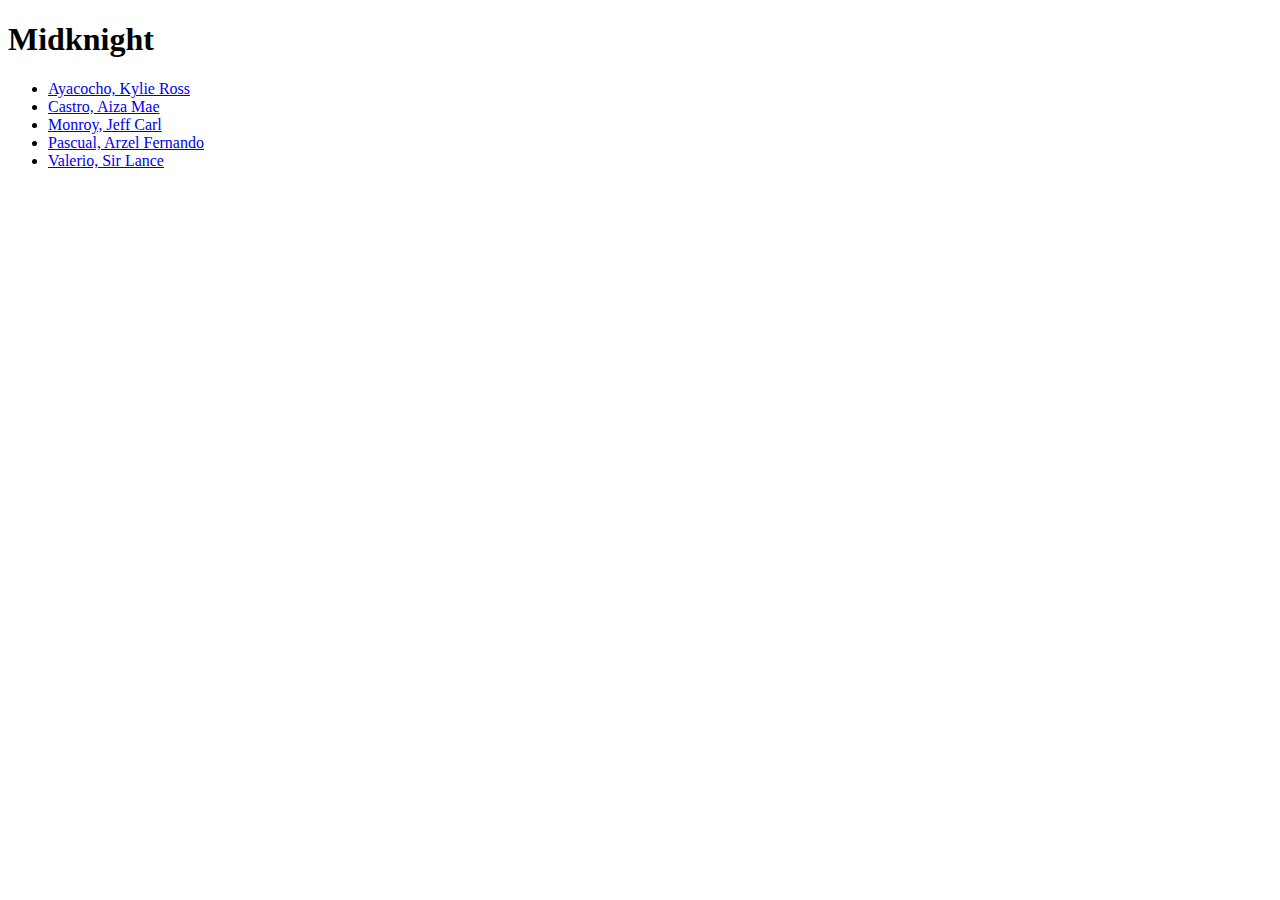
==== index.html @ e01a1895 "add index.html" ====
<!DOCTYPE html>
<html>
<head>
	<title> Midknight - Exercise 16 </title>
</head>
<body>
	<h1> Midknight </h1>
	<ul>
		<li><a href="./ayacocho_kylieross/ayacocho_kylieross.html">
			Ayacocho, Kylie Ross</a></li>
		<li><a href="./castro_aizamae/castro_aizamae.html">
			Castro, Aiza Mae</a></li>
		<li><a href="./monroy_jeffcarl/monroy_jeffcarl.html">
			Monroy, Jeff Carl</a></li>
		<li><a href="./pascual_arzelfernando/pascual_arzelfernando.html">
			Pascual, Arzel Fernando</a></li>
		<li><a href="./valerio_sirlance/valerio_sirlance.html">
			Valerio, Sir Lance</a></li>
	</ul>
</body>
</html>
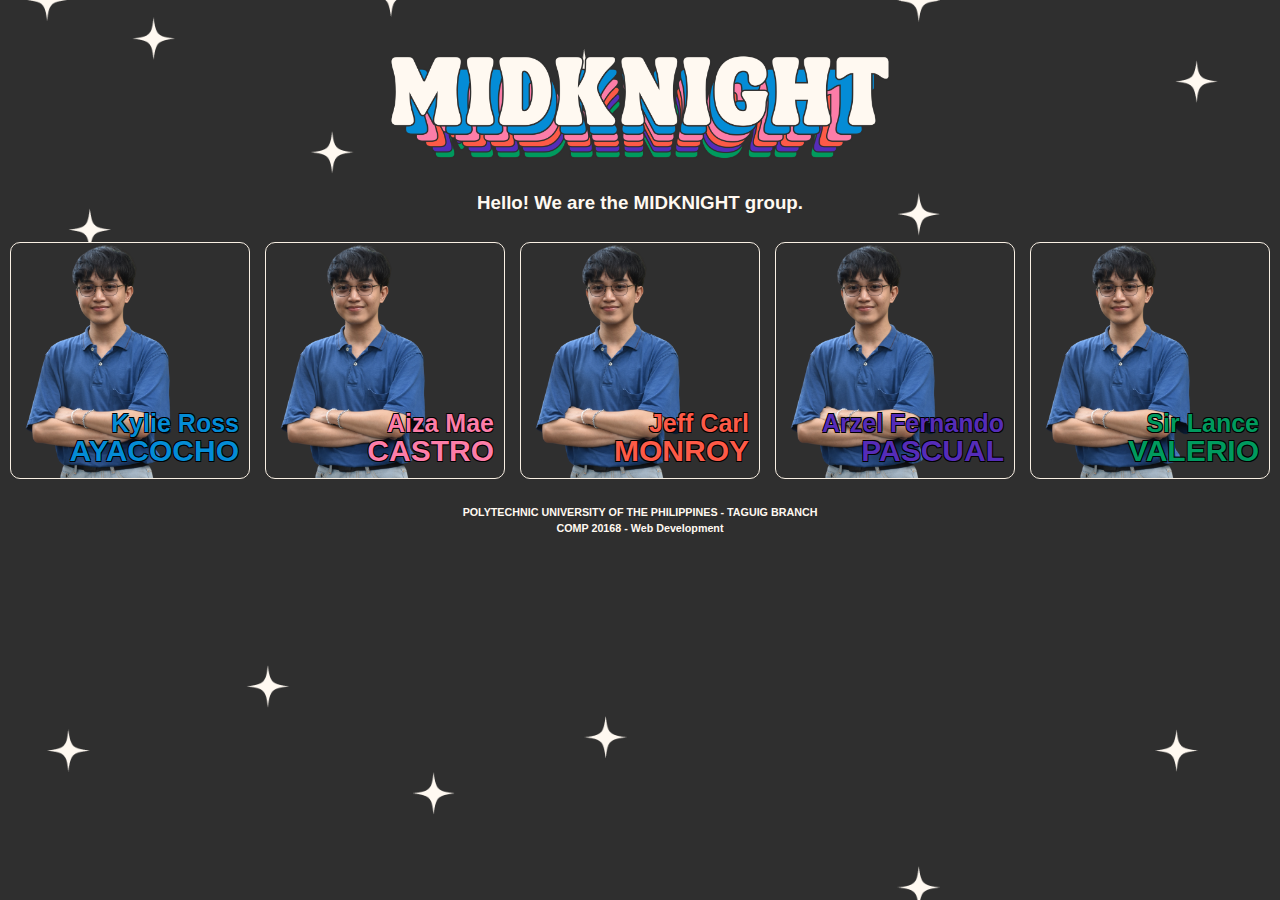
==== commit f148ddeb: "add main webpage files" ====
--- a/index.html
+++ b/index.html
@@ -1,21 +1,73 @@
 <!DOCTYPE html>
-<html>
 <head>
-	<title> Midknight - Exercise 16 </title>
+	<title>Midknight</title>
+	<meta name="viewport" content="width=device-width, initial-scale=1.0">
+	<link rel="stylesheet" href="style.css">
 </head>
 <body>
-	<h1> Midknight </h1>
-	<ul>
-		<li><a href="./ayacocho_kylieross/ayacocho_kylieross.html">
-			Ayacocho, Kylie Ross</a></li>
-		<li><a href="./castro_aizamae/castro_aizamae.html">
-			Castro, Aiza Mae</a></li>
-		<li><a href="./monroy_jeffcarl/monroy_jeffcarl.html">
-			Monroy, Jeff Carl</a></li>
-		<li><a href="./pascual_arzelfernando/pascual_arzelfernando.html">
-			Pascual, Arzel Fernando</a></li>
-		<li><a href="./valerio_sirlance/valerio_sirlance.html">
-			Valerio, Sir Lance</a></li>
-	</ul>
+	<div class="logo">
+		<a href="index.html">
+			<img class="group-logo" src="./photos/logo_midknight.png"
+				alt="Logo"/>
+		</a>
+	</div>
+	<h3>Hello! We are the MIDKNIGHT group.</h3>
+	<div class="container">
+		<div class="kr-ayacocho">
+			<a href="./ayacocho_kylieross/ayacocho_kylieross.html">
+				<div class="text-container">
+					<p>Kylie Ross</p>
+					<p class="surname">AYACOCHO</p>
+				</div>
+				<img class="member-picture" src="./photos/jcm_pic.png"
+					alt="K. Ayacocho"/>
+			</a>
+		</div>
+		<div class="am-castro">
+			<a href="./castro_aizamae/castro_aizamae.html">
+				<div class="text-container">
+					<p>Aiza Mae</p>
+					<p class="surname">CASTRO</p>
+				</div>
+				<img class="member-picture" src="./photos/jcm_pic.png" 
+					alt="A. Castro"/>
+			</a>
+		</div>
+		<div class="jc-monroy">
+			<a href="./monroy_jeffcarl/monroy_jeffcarl.html">
+				<div class="text-container">
+					<p>Jeff Carl</p>
+					<p class="surname">MONROY</p>
+				</div>
+				<img class="member-picture" src="./photos/jcm_pic.png"
+					alt="J. Monroy"/>
+			</a>
+		</div>		
+		<div class="af-pascual">
+			<a href="./pascual_arzelfernando/pascual_arzelfernando.html">
+				<div class="text-container">
+					<p>Arzel Fernando</p>
+					<p class="surname">PASCUAL</p>
+				</div>
+				<img class="member-picture" src="./photos/jcm_pic.png"
+				 alt="A. Pascual"/>
+			</a>
+		</div>
+		<div class="sl-valerio">
+			<a href="./valerio_sirlance/valerio_sirlance.html">
+				<div class="text-container">
+					<p>Sir Lance</p>
+					<p class="surname">VALERIO</p>
+				</div>
+				<img class="member-picture" src="./photos/jcm_pic.png" 
+					alt="S. Valerio"/>
+			</a>
+		</div>
+	</div>
+	<div class="footer-div">
+		<h6> POLYTECHNIC UNIVERSITY OF THE PHILIPPINES - TAGUIG BRANCH
+			 COMP 20168 - Web Development
+		</h6>
+	</div>
 </body>
-</html>
+</html>--- a/style.css
+++ b/style.css
@@ -0,0 +1,208 @@
+body {
+  font-family: Century Gothic, Arial, sans-serif;
+  margin: 0;
+  padding: 0;
+  background-color: #2f2f2f;
+  background-image: url("photos/bg_pic.png");
+  background-size: cover;
+  background-repeat: no-repeat;
+  background-attachment: fixed;
+}
+
+h3 {
+  font-family: Century Gothic, Arial, sans-serif;
+  color: #fff9f1;
+  text-align: center;
+}
+
+.logo {
+  grid-area: logo;
+  text-align: center;
+  margin: 5px;
+  padding-top: 50px;
+  padding-bottom: 10px;
+}
+
+.group-logo {
+  width: 500px;
+}
+
+.container {
+  display: grid;
+  grid-template-columns: repeat(5, 3fr);
+  grid-gap: 15px;
+  text-align: center;
+  list-style: none;
+  padding: 10px;
+}
+
+.text-container {
+  position: relative;
+  z-index: 2;
+  display: flex;
+  flex-direction: column;
+  align-items: flex-end;
+  padding: 10px;
+  margin: 0;
+  height: 215px;
+}
+
+.member-picture {
+  width: 100%;
+  height: 100%;
+  object-fit: cover;
+  position: absolute;
+  top: 0;
+  left: 0;
+  z-index: 1;
+}
+
+p,
+.surname {
+  margin: 5px;
+  text-align: right;
+  right: 0;
+  margin-right: 10px;
+}
+
+p {
+  font-size: 25px;
+  position: absolute;
+  bottom: 35px;
+}
+
+.surname {
+  font-size: 30px;
+  bottom: 5px;
+}
+
+.surname.member {
+  font-size: 35px !important;
+  bottom: 0;
+}
+
+.kr-ayacocho {
+  grid-area: kra;
+}
+
+.am-castro {
+  grid-area: amc;
+}
+
+.jc-monroy {
+  grid-area: jcm;
+}
+
+.af-pascual {
+  grid-area: afp;
+}
+
+.sl-valerio {
+  grid-area: slv;
+}
+
+@media (min-width: 769px) {
+  .container {
+    grid-template-columns: repeat(5, 1fr);
+    grid-template-areas: "kra amc jcm afp slv";
+  }
+}
+
+@media (min-width: 426px) and (max-width: 768px) {
+  .container {
+    grid-template-columns: repeat(3, 1fr);
+    grid-template-areas:
+      "kra amc jcm"
+      "afp slv . ";
+  }
+}
+
+/*mobile*/
+@media (min-width: 321px) and (max-width: 425px) {
+  .container {
+    grid-template-columns: repeat(2, 1fr);
+    grid-template-areas:
+      "kra amc "
+      "jcm afp "
+      "slv .";
+  }
+}
+
+.kr-ayacocho,
+.am-castro,
+.jc-monroy,
+.af-pascual,
+.sl-valerio {
+  text-decoration: none;
+  font-weight: bold;
+  display: block;
+  position: relative;
+  border-radius: 10px;
+  border: 1.5px solid #f9f0e4;
+  background-color: #2f2f2f;
+  text-shadow: -0.75px -0.75px 0 #000, 0.75px -0.75px 0 #000,
+    -0.75px 0.75px 0 #000, 0.75px 0.75px 0 #000;
+}
+
+.kr-ayacocho .text-container {
+  color: #048cd6;
+}
+
+.am-castro .text-container {
+  color: #fc7da8;
+}
+
+.jc-monroy .text-container {
+  color: #fd5a47;
+}
+
+.af-pascual .text-container {
+  color: #552cb8;
+}
+
+.sl-valerio .text-container {
+  color: #009a5e;
+}
+
+.kr-ayacocho:hover,
+.am-castro:hover,
+.jc-monroy:hover,
+.af-pascual:hover,
+.sl-valerio:hover {
+  text-shadow: 2px 2px 4px rgba(0, 0, 0, 0.75);
+}
+
+.kr-ayacocho:hover {
+  background-color: #048cd6;
+}
+
+.am-castro:hover {
+  background-color: #fc7da8;
+}
+
+.jc-monroy:hover {
+  background-color: #fd5a47;
+}
+
+.af-pascual:hover {
+  background-color: #552cb8;
+}
+
+.sl-valerio:hover {
+  background-color: #009a5e;
+}
+
+.text-container:hover {
+  color: #fff9f1;
+}
+
+h6 {
+  font-family: Century Gothic, Arial, sans-serif;
+  font-weight: bold;
+  color: #fff9f1;
+  text-align: center;
+  white-space: pre-line;
+  line-height: 1.5;
+  margin-top: 15px;
+  margin-bottom: 5px;
+}
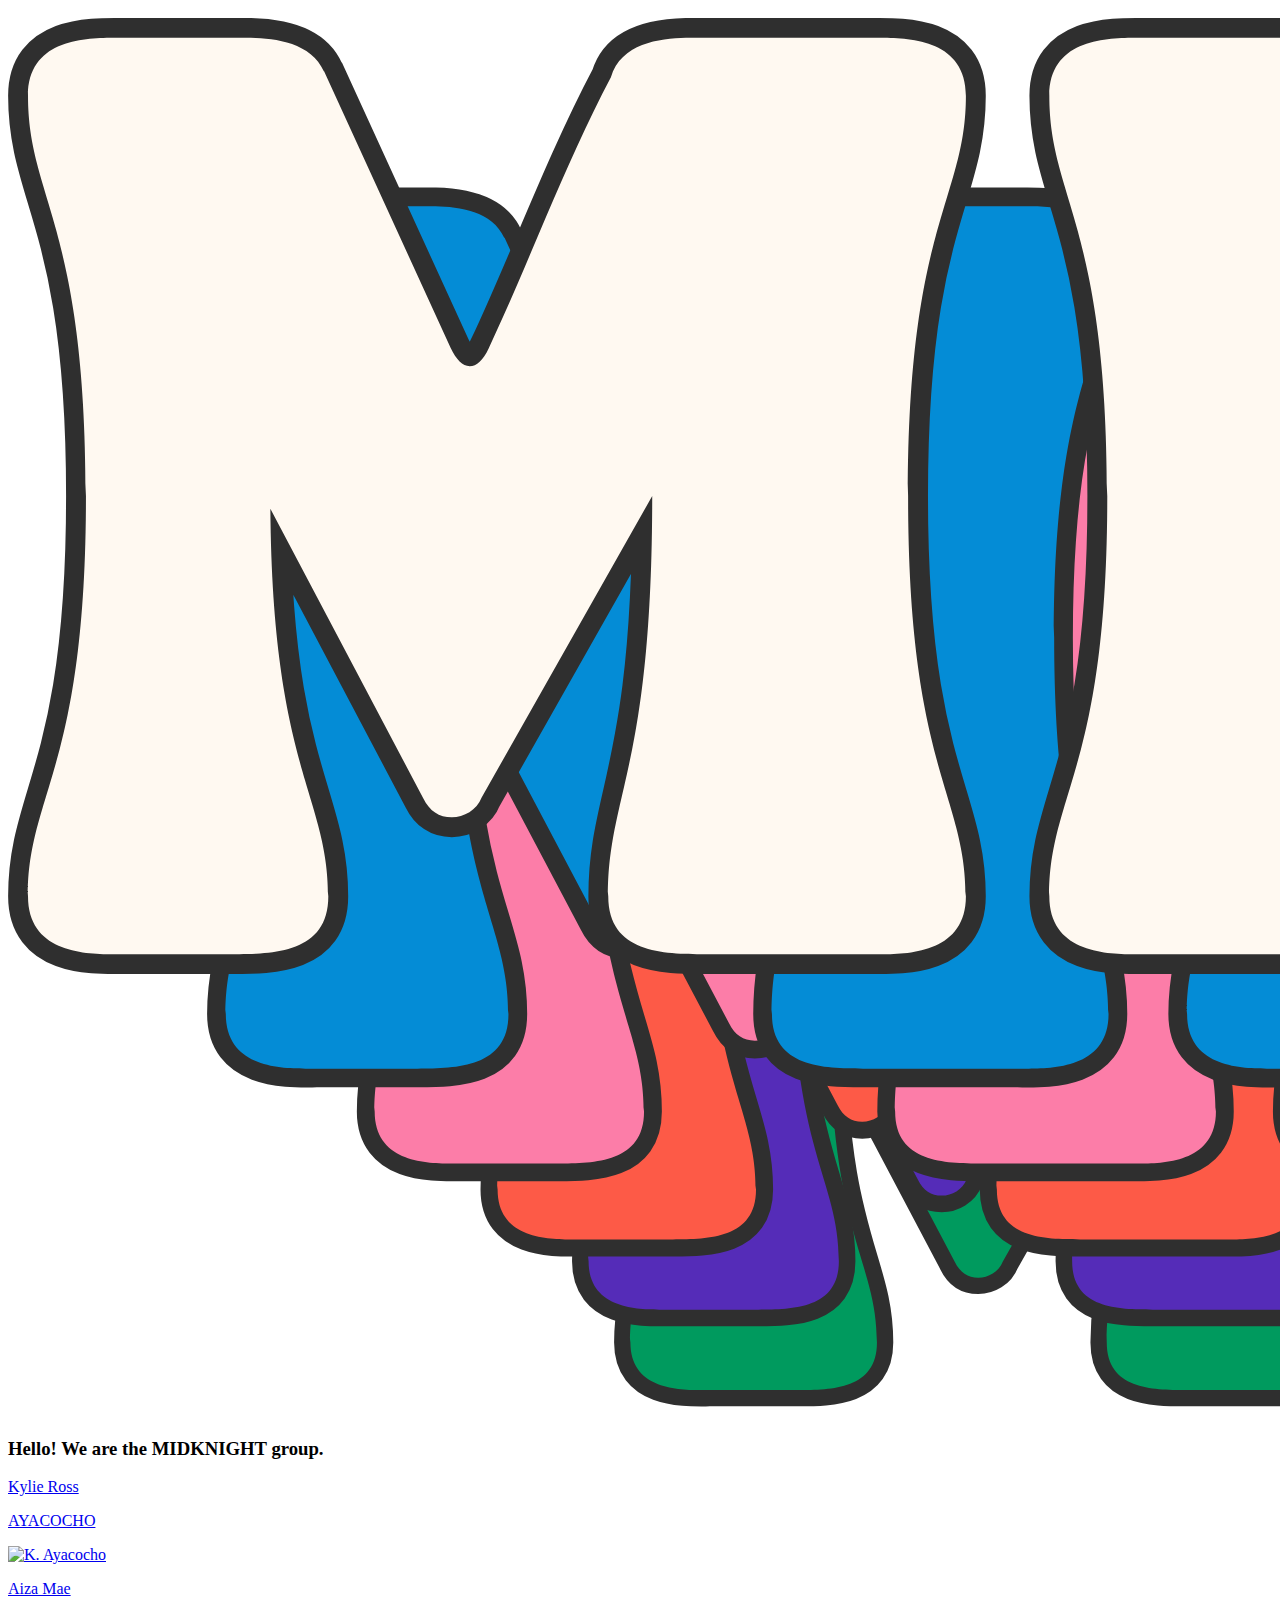
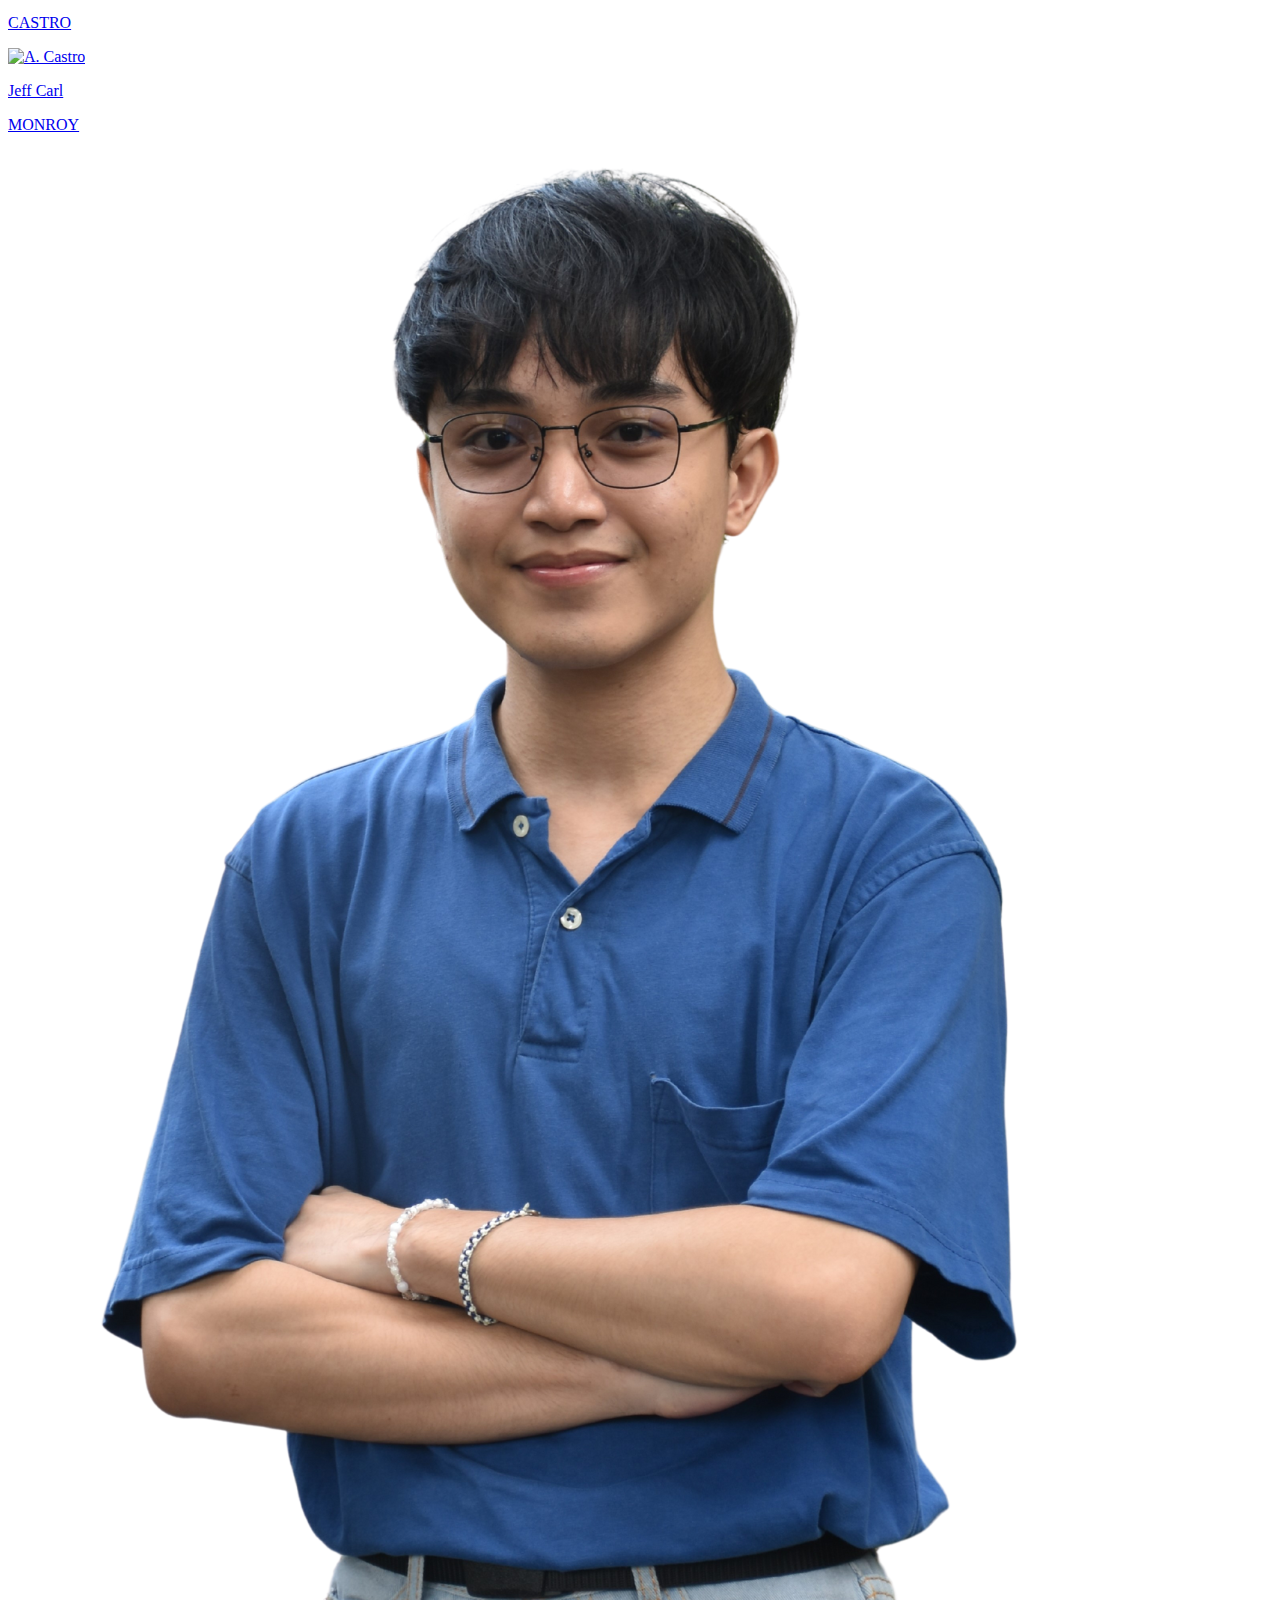
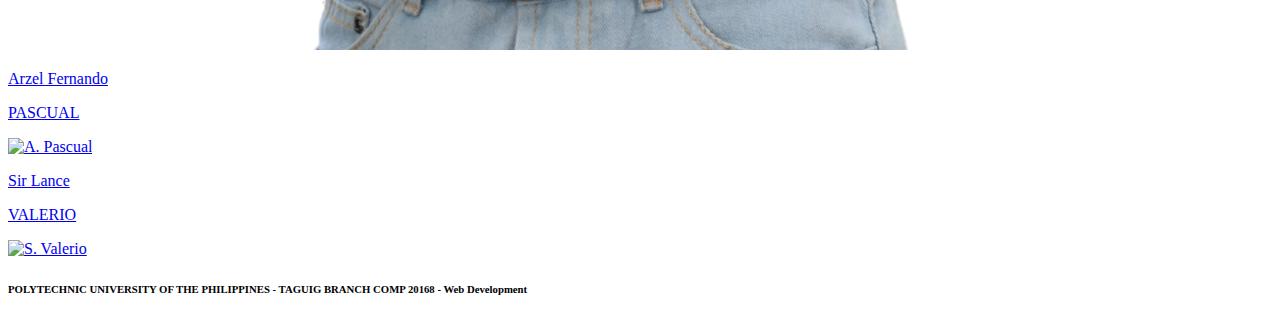
==== commit 35ea498f: "modify index" ====
--- a/index.html
+++ b/index.html
@@ -19,7 +19,7 @@
 					<p>Kylie Ross</p>
 					<p class="surname">AYACOCHO</p>
 				</div>
-				<img class="member-picture" src="./photos/jcm_pic.png"
+				<img class="member-picture" src="./photos/kra_pic.png"
 					alt="K. Ayacocho"/>
 			</a>
 		</div>
@@ -29,7 +29,7 @@
 					<p>Aiza Mae</p>
 					<p class="surname">CASTRO</p>
 				</div>
-				<img class="member-picture" src="./photos/jcm_pic.png" 
+				<img class="member-picture" src="./photos/amc_pic.png" 
 					alt="A. Castro"/>
 			</a>
 		</div>
@@ -49,7 +49,7 @@
 					<p>Arzel Fernando</p>
 					<p class="surname">PASCUAL</p>
 				</div>
-				<img class="member-picture" src="./photos/jcm_pic.png"
+				<img class="member-picture" src="./photos/afp_pic.png"
 				 alt="A. Pascual"/>
 			</a>
 		</div>
@@ -59,7 +59,7 @@
 					<p>Sir Lance</p>
 					<p class="surname">VALERIO</p>
 				</div>
-				<img class="member-picture" src="./photos/jcm_pic.png" 
+				<img class="member-picture" src="./photos/slv_pic.png" 
 					alt="S. Valerio"/>
 			</a>
 		</div>
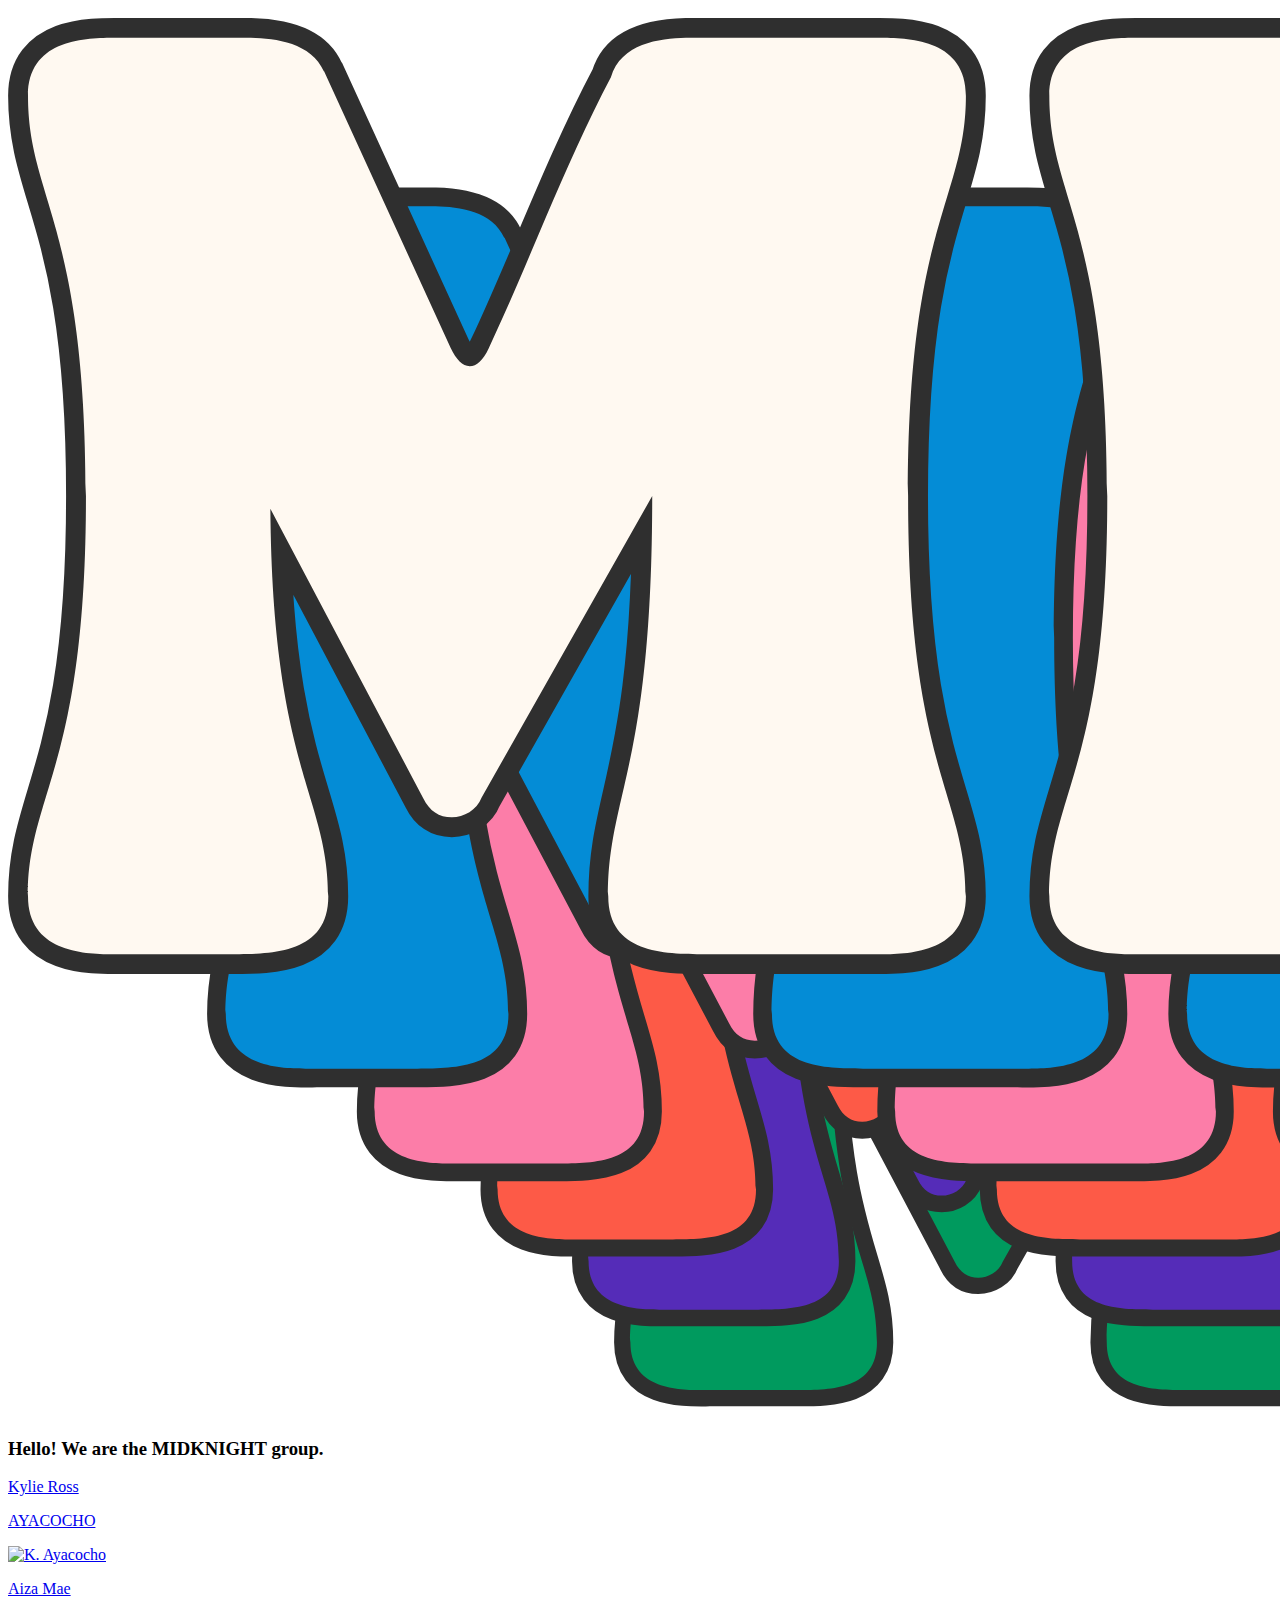
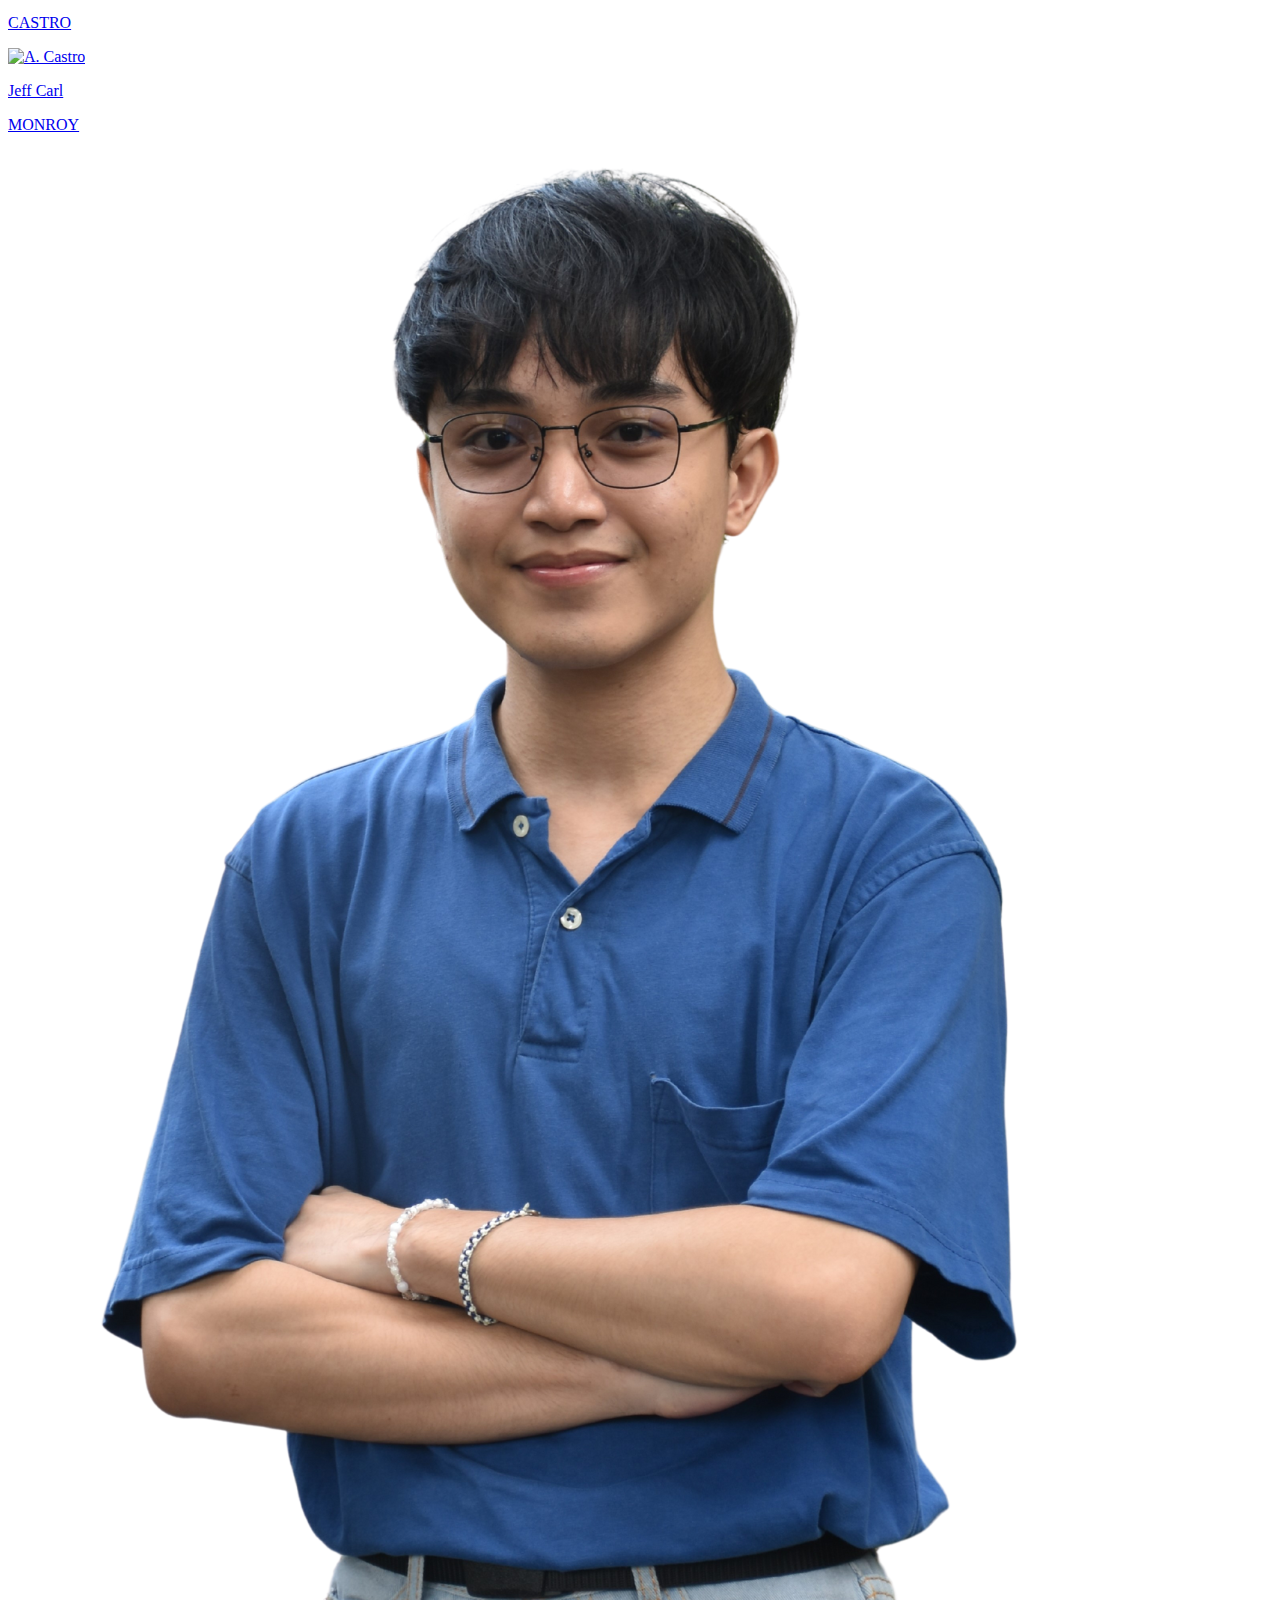
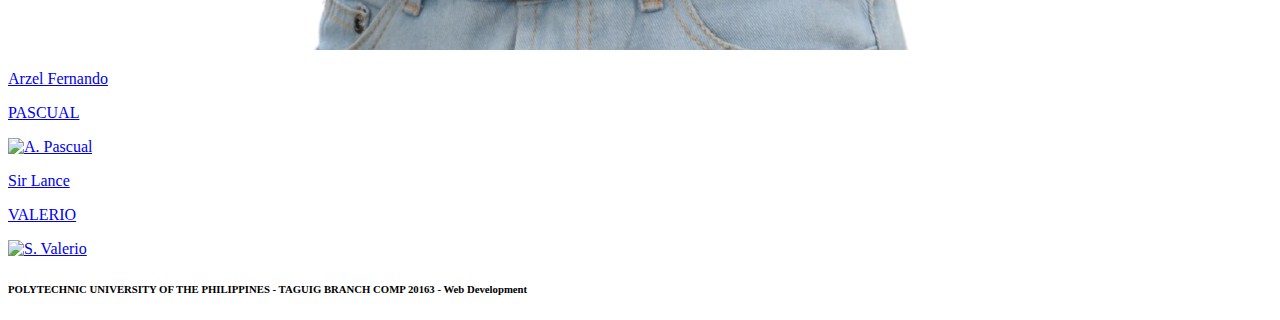
==== commit 618c050e: "modify main html file" ====
--- a/index.html
+++ b/index.html
@@ -66,7 +66,7 @@
 	</div>
 	<div class="footer-div">
 		<h6> POLYTECHNIC UNIVERSITY OF THE PHILIPPINES - TAGUIG BRANCH
-			 COMP 20168 - Web Development
+			 COMP 20163 - Web Development
 		</h6>
 	</div>
 </body>
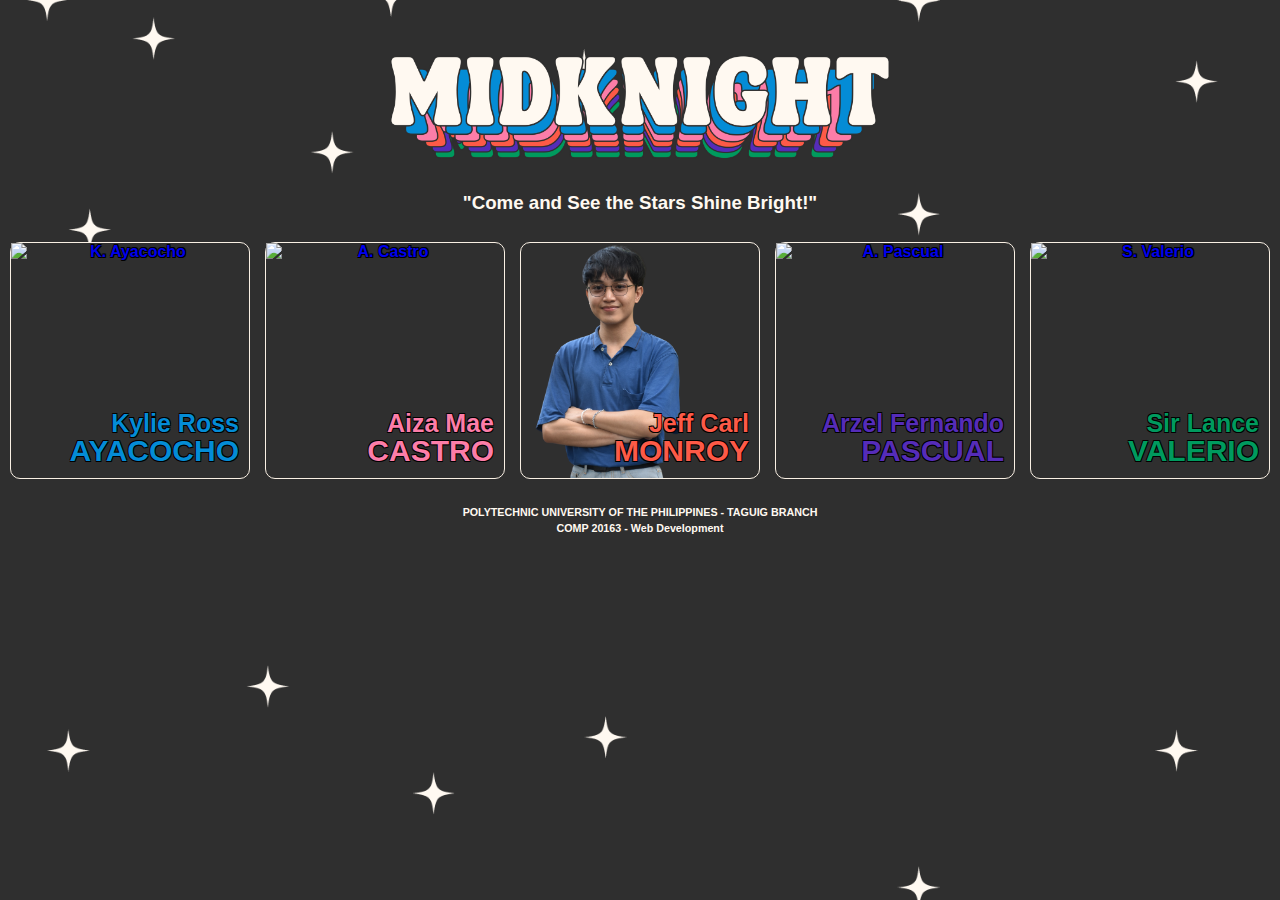
==== commit 7d26a7f6: "modify index.html" ====
--- a/index.html
+++ b/index.html
@@ -2,16 +2,17 @@
 <head>
 	<title>Midknight</title>
 	<meta name="viewport" content="width=device-width, initial-scale=1.0">
+	<link rel="icon" href="./media/icon.png" />
 	<link rel="stylesheet" href="style.css">
 </head>
 <body>
-	<div class="logo">
-		<a href="index.html">
-			<img class="group-logo" src="./photos/logo_midknight.png"
-				alt="Logo"/>
-		</a>
+	<audio id="background-music" src="./media/bgm.mp3" loop>
+    </audio>
+	<div onclick="playBackgroundMusic()" class="logo">
+		<img class="group-logo" src="./media/logo_midknight.png"
+			alt="Logo"/>	
 	</div>
-	<h3>Hello! We are the MIDKNIGHT group.</h3>
+	<h3>"Come and See the Stars Shine Bright!"</h3>
 	<div class="container">
 		<div class="kr-ayacocho">
 			<a href="./ayacocho_kylieross/ayacocho_kylieross.html">
@@ -19,7 +20,7 @@
 					<p>Kylie Ross</p>
 					<p class="surname">AYACOCHO</p>
 				</div>
-				<img class="member-picture" src="./photos/kra_pic.png"
+				<img class="member-picture" src="./media/kra_pic.png"
 					alt="K. Ayacocho"/>
 			</a>
 		</div>
@@ -29,7 +30,7 @@
 					<p>Aiza Mae</p>
 					<p class="surname">CASTRO</p>
 				</div>
-				<img class="member-picture" src="./photos/amc_pic.png" 
+				<img class="member-picture" src="./media/amc_pic.png" 
 					alt="A. Castro"/>
 			</a>
 		</div>
@@ -39,7 +40,7 @@
 					<p>Jeff Carl</p>
 					<p class="surname">MONROY</p>
 				</div>
-				<img class="member-picture" src="./photos/jcm_pic.png"
+				<img class="member-picture" src="./media/jcm_pic.png"
 					alt="J. Monroy"/>
 			</a>
 		</div>		
@@ -49,7 +50,7 @@
 					<p>Arzel Fernando</p>
 					<p class="surname">PASCUAL</p>
 				</div>
-				<img class="member-picture" src="./photos/afp_pic.png"
+				<img class="member-picture" src="./media/afp_pic.png"
 				 alt="A. Pascual"/>
 			</a>
 		</div>
@@ -59,7 +60,7 @@
 					<p>Sir Lance</p>
 					<p class="surname">VALERIO</p>
 				</div>
-				<img class="member-picture" src="./photos/slv_pic.png" 
+				<img class="member-picture" src="./media/slv_pic.png" 
 					alt="S. Valerio"/>
 			</a>
 		</div>
@@ -69,5 +70,6 @@
 			 COMP 20163 - Web Development
 		</h6>
 	</div>
+	<script src="script.js"></script>
 </body>
 </html>--- a/style.css
+++ b/style.css
@@ -0,0 +1,213 @@
+body {
+  font-family: Century Gothic, Arial, sans-serif;
+  margin: 0;
+  padding: 0;
+  background-color: #2f2f2f;
+  background-image: url("media/bg_pic.png");
+  background-size: cover;
+  background-repeat: no-repeat;
+  background-attachment: fixed;
+}
+
+h3 {
+  font-family: Century Gothic, Arial, sans-serif;
+  color: #fff9f1;
+  text-align: center;
+}
+
+.logo {
+  grid-area: logo;
+  text-align: center;
+  margin: 5px;
+  padding-top: 50px;
+  padding-bottom: 10px;
+}
+
+.group-logo {
+  width: 500px;
+}
+
+.container {
+  display: grid;
+  grid-template-columns: repeat(5, 3fr);
+  grid-gap: 15px;
+  text-align: center;
+  list-style: none;
+  padding: 10px;
+}
+
+.text-container {
+  position: relative;
+  z-index: 2;
+  display: flex;
+  flex-direction: column;
+  align-items: flex-end;
+  padding: 10px;
+  margin: 0;
+  height: 215px;
+}
+
+.member-picture {
+  width: 100%;
+  height: 100%;
+  object-fit: cover;
+  position: absolute;
+  top: 0;
+  left: 0;
+  z-index: 1;
+}
+
+p,
+.surname {
+  margin: 5px;
+  text-align: right;
+  right: 0;
+  margin-right: 10px;
+}
+
+p {
+  font-size: 25px;
+  position: absolute;
+  bottom: 35px;
+}
+
+.surname {
+  font-size: 30px;
+  bottom: 5px;
+}
+
+.surname.member {
+  font-size: 35px !important;
+  bottom: 0;
+}
+
+.kr-ayacocho {
+  grid-area: kra;
+}
+
+.kr-ayacocho:hover, .am-castro:hover, .jc-monroy:hover, .af-pascual:hover,
+.sl-valerio:hover, .group-logo:hover {
+  transform: scale(1.06);
+}
+
+.am-castro {
+  grid-area: amc;
+}
+
+.jc-monroy {
+  grid-area: jcm;
+}
+
+.af-pascual {
+  grid-area: afp;
+}
+
+.sl-valerio {
+  grid-area: slv;
+}
+
+@media (min-width: 769px) {
+  .container {
+    grid-template-columns: repeat(5, 1fr);
+    grid-template-areas: "kra amc jcm afp slv";
+  }
+}
+
+@media (min-width: 426px) and (max-width: 768px) {
+  .container {
+    grid-template-columns: repeat(3, 1fr);
+    grid-template-areas:
+      "kra amc jcm"
+      "afp slv . ";
+  }
+}
+
+/*mobile*/
+@media (min-width: 321px) and (max-width: 425px) {
+  .container {
+    grid-template-columns: repeat(2, 1fr);
+    grid-template-areas:
+      "kra amc "
+      "jcm afp "
+      "slv .";
+  }
+}
+
+.kr-ayacocho,
+.am-castro,
+.jc-monroy,
+.af-pascual,
+.sl-valerio {
+  text-decoration: none;
+  font-weight: bold;
+  display: block;
+  position: relative;
+  border-radius: 10px;
+  border: 1.5px solid #f9f0e4;
+  background-color: #2f2f2f;
+  text-shadow: -0.75px -0.75px 0 #000, 0.75px -0.75px 0 #000,
+    -0.75px 0.75px 0 #000, 0.75px 0.75px 0 #000;
+}
+
+.kr-ayacocho .text-container {
+  color: #048cd6;
+}
+
+.am-castro .text-container {
+  color: #fc7da8;
+}
+
+.jc-monroy .text-container {
+  color: #fd5a47;
+}
+
+.af-pascual .text-container {
+  color: #552cb8;
+}
+
+.sl-valerio .text-container {
+  color: #009a5e;
+}
+
+.kr-ayacocho:hover,
+.am-castro:hover,
+.jc-monroy:hover,
+.af-pascual:hover,
+.sl-valerio:hover {
+  text-shadow: 2px 2px 4px rgba(0, 0, 0, 0.75);
+}
+
+.kr-ayacocho:hover {
+  background-color: #048cd6;
+}
+
+.am-castro:hover {
+  background-color: #fc7da8;
+}
+
+.jc-monroy:hover {
+  background-color: #fd5a47;
+}
+
+.af-pascual:hover {
+  background-color: #552cb8;
+}
+
+.sl-valerio:hover {
+  background-color: #009a5e;
+}
+
+.text-container:hover {
+  color: #fff9f1;
+}
+
+h6 {
+  font-family: Century Gothic, Arial, sans-serif;
+  font-weight: bold;
+  color: #fff9f1;
+  text-align: center;
+  white-space: pre-line;
+  line-height: 1.5;
+  margin-top: 15px;
+  margin-bottom: 5px;
+}
